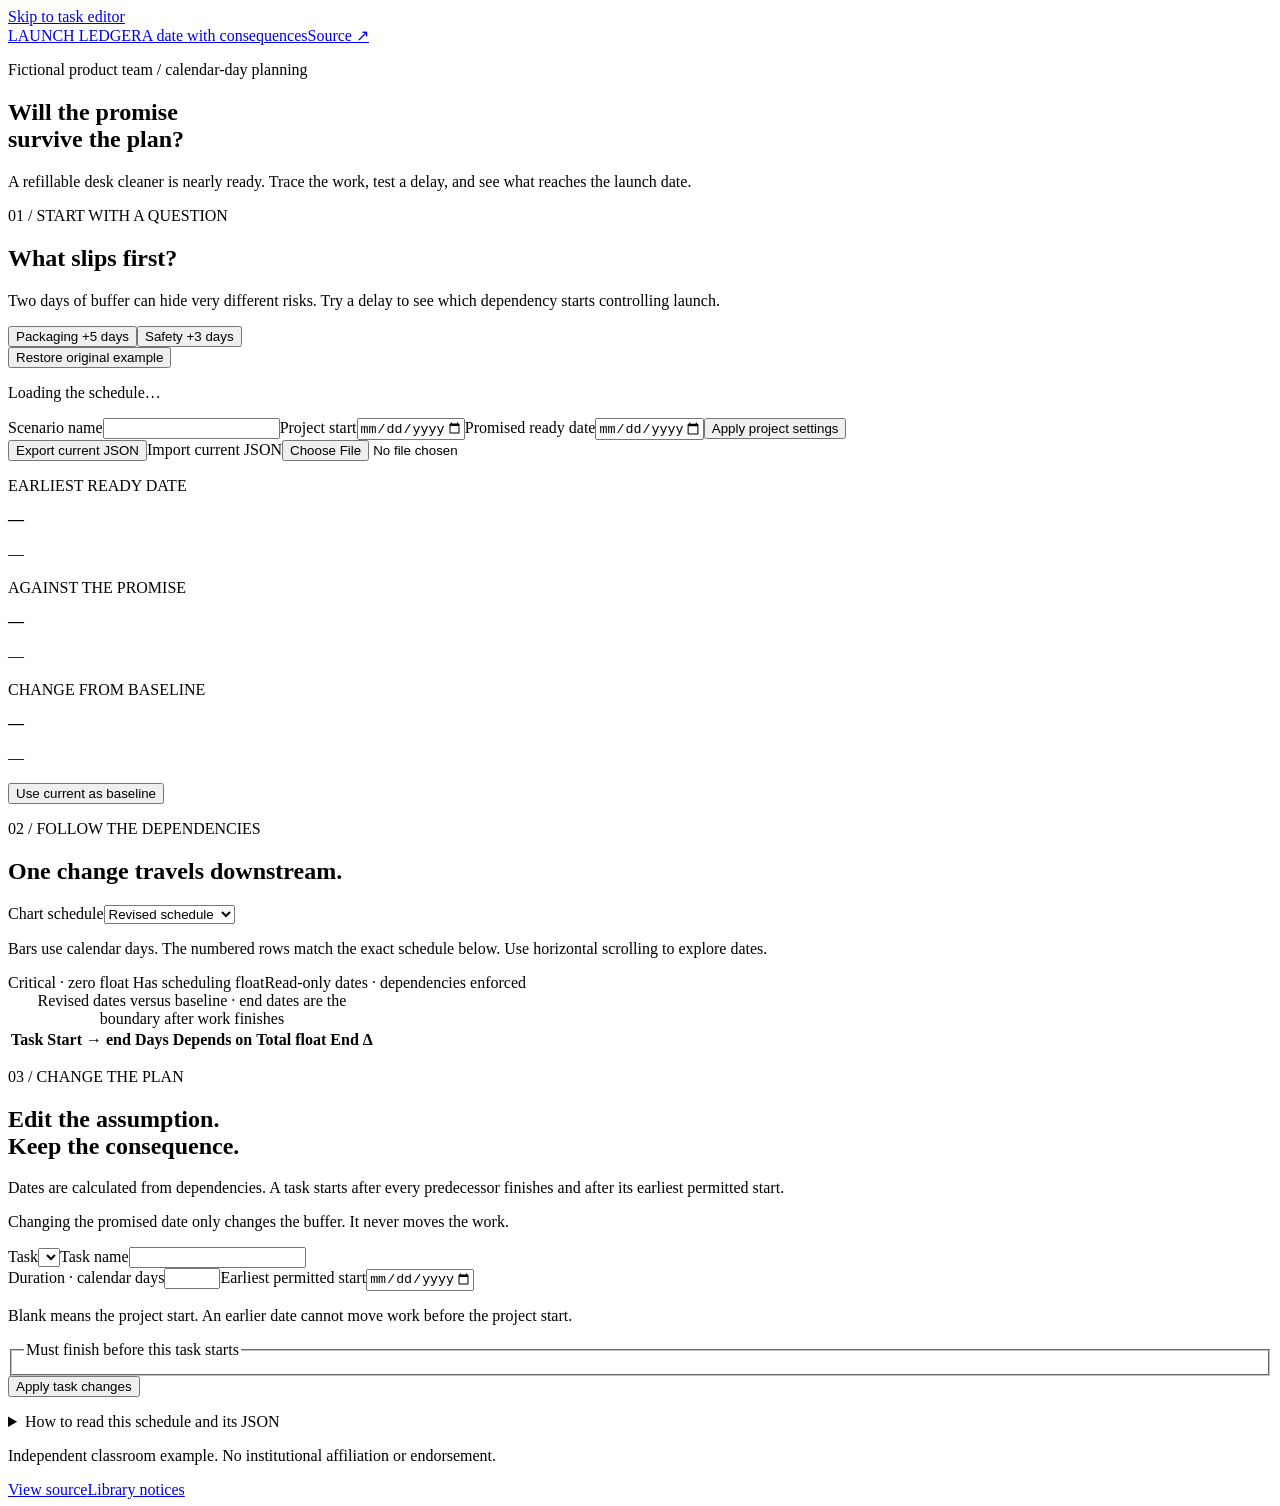
==== app/index.html @ af846547 "Build original dependency-driven Launch Ledger" ====
<!doctype html><html lang="en"><head><meta charset="UTF-8"><meta name="viewport" content="width=device-width,initial-scale=1"><meta name="description" content="Explore a fictional product launch schedule, dependencies and promised-date buffer."><title>Launch Ledger · A date with consequences</title></head><body>
<a class="skip" href="#editor">Skip to task editor</a>
<header><a class="brand" href="#">LAUNCH LEDGER<span>A date with consequences</span></a><a href="https://github.com/jordanmeyer/bab-example-roadmap">Source ↗</a></header>
<main>
<section class="hero"><div><p class="eyebrow">Fictional product team / calendar-day planning</p><h1>Will the promise<br>survive the plan?</h1><p class="intro">A refillable desk cleaner is nearly ready. Trace the work, test a delay, and see what reaches the launch date.</p></div><aside class="decision"><span class="section-number">01 / START WITH A QUESTION</span><h2>What slips first?</h2><p>Two days of buffer can hide very different risks. Try a delay to see which dependency starts controlling launch.</p><div class="preset-row"><button id="packaging">Packaging +5 days</button><button id="safety">Safety +3 days</button></div><button id="reset" class="text-button">Restore original example</button></aside></section>
<p id="notice" class="notice" role="status">Loading the schedule…</p>
<section class="project-bar" aria-label="Project settings"><form id="project-form"><label>Scenario name<input id="plan-name" maxlength="80" required></label><label>Project start<input id="project-start" type="date" min="2020-01-01" max="2035-12-31" required></label><label>Promised ready date<input id="promise" type="date" min="2020-01-01" max="2035-12-31" required></label><button>Apply project settings</button></form><div class="files"><button id="export">Export current JSON</button><label class="file">Import current JSON<input type="file" id="import" accept=".json,application/json" aria-label="Import plan JSON"></label></div></section>
<section id="errors" class="errors" role="alert" hidden><h2>The draft needs attention.</h2><ul id="error-list"></ul><p>Calculated results are paused. Correct the draft or recover the last valid schedule.</p><button id="recover">Restore last valid schedule</button></section>
<section class="metrics" aria-label="Schedule results"><article><p class="eyebrow">EARLIEST READY DATE</p><strong id="finish">—</strong><p id="span">—</p></article><article id="buffer-card"><p class="eyebrow">AGAINST THE PROMISE</p><strong id="buffer">—</strong><p id="target-note">—</p></article><article><p class="eyebrow">CHANGE FROM BASELINE</p><strong id="delta">—</strong><p id="baseline-note">—</p></article></section>
<div class="baseline"><p id="baseline-label"></p><button id="baseline-save">Use current as baseline</button></div>
<section id="results"><div class="section-head"><div><p class="eyebrow">02 / FOLLOW THE DEPENDENCIES</p><h2>One change travels downstream.</h2></div><label>Chart schedule<select id="chart-view"><option value="current">Revised schedule</option><option value="baseline">Baseline schedule</option></select></label></div>
<p id="chart-caption">Bars use calendar days. The numbered rows match the exact schedule below. Use horizontal scrolling to explore dates.</p><div class="legend"><span><i class="critical-key"></i> Critical · zero float</span><span><i></i> Has scheduling float</span><span>Read-only dates · dependencies enforced</span></div>
<div id="chart-region" class="bab-gantt" role="region" aria-label="Schedule chart; exact accessible values in task table" tabindex="0"><div id="gantt"></div></div>
<div class="table-wrap" tabindex="0" role="region" aria-label="Exact schedule, scroll horizontally"><table><caption>Revised dates versus baseline · end dates are the boundary after work finishes</caption><thead><tr><th scope="col">Task</th><th scope="col">Start → end</th><th scope="col">Days</th><th scope="col">Depends on</th><th scope="col">Total float</th><th scope="col">End Δ</th></tr></thead><tbody id="task-rows"></tbody></table></div></section>
<section class="workbench" id="editor"><div><p class="eyebrow">03 / CHANGE THE PLAN</p><h2>Edit the assumption.<br>Keep the consequence.</h2><p>Dates are calculated from dependencies. A task starts after every predecessor finishes and after its earliest permitted start.</p><p>Changing the promised date only changes the buffer. It never moves the work.</p></div><form id="task-form"><label>Task<select id="task-select"></select></label><label>Task name<input id="task-name" maxlength="80" required></label><div class="form-pair"><label>Duration · calendar days<input id="duration" type="number" min="1" max="365" step="1" required></label><label>Earliest permitted start<input id="release" type="date" min="2020-01-01" max="2035-12-31"></label></div><p class="hint">Blank means the project start. An earlier date cannot move work before the project start.</p><fieldset><legend>Must finish before this task starts</legend><div id="dependencies"></div></fieldset><button>Apply task changes</button><p class="hint" id="task-id"></p></form></section>
<details><summary>How to read this schedule and its JSON</summary><div class="model-notes"><h3>A day is a calendar date</h3><p>Intervals include the start and exclude the end. A 2-day task starting January 5 occupies January 5 and 6; its successor can start January 7. All weekdays, weekends and holidays count. Dates use calendar arithmetic, without time-of-day or daylight-saving shifts.</p><h3>Criticality and the promise answer different questions</h3><p>Total float measures how many days a task can move without delaying the earliest project completion. Zero float means critical; it is not a probability or an importance score. The promised-date buffer is the number of calendar days between earliest completion and the promised ready date. It can be negative. Release constraints can also control the schedule.</p><h3>A precedence model, not a staffing forecast</h3><p>All tasks must complete. Dependencies require finish-to-start order with no lag. Parallel tasks may run together without resource limits. This tool does not estimate uncertainty, available people, costs or compliance readiness. Safety testing here is fictional scheduled work, not a safety assessment.</p><h3>Local files, explicit contract</h3><p>Import replaces only the current plan after full validation; the baseline stays unchanged. Export saves only the current plan. Files remain in memory in this tab; reloading restores the example. Download JSON to keep your work.</p><p>Version1 fields: name, start, promise, tasks. Each task: id, name, duration, release (date or null), dependencies (task-ID array). Dates are YYYY-MM-DD from2020–2035; names1–80characters;1–30tasks; whole durations1–365days; IDs start with a letter and use letters, digits, underscores or hyphens up to40characters. No extra fields. Schedule horizon≤730days and completion by2036. File limit128KiB. See the downloadable example for exact shape.</p><button id="example-download">Download original example JSON</button></div></details>
</main><footer><p>Independent classroom example. No institutional affiliation or endorsement.</p><nav><a href="https://github.com/jordanmeyer/bab-example-roadmap">View source</a><a id="notices" href="./THIRD-PARTY-NOTICES.txt">Library notices</a></nav></footer>
<script type="module" src="./app.js"></script></body></html>
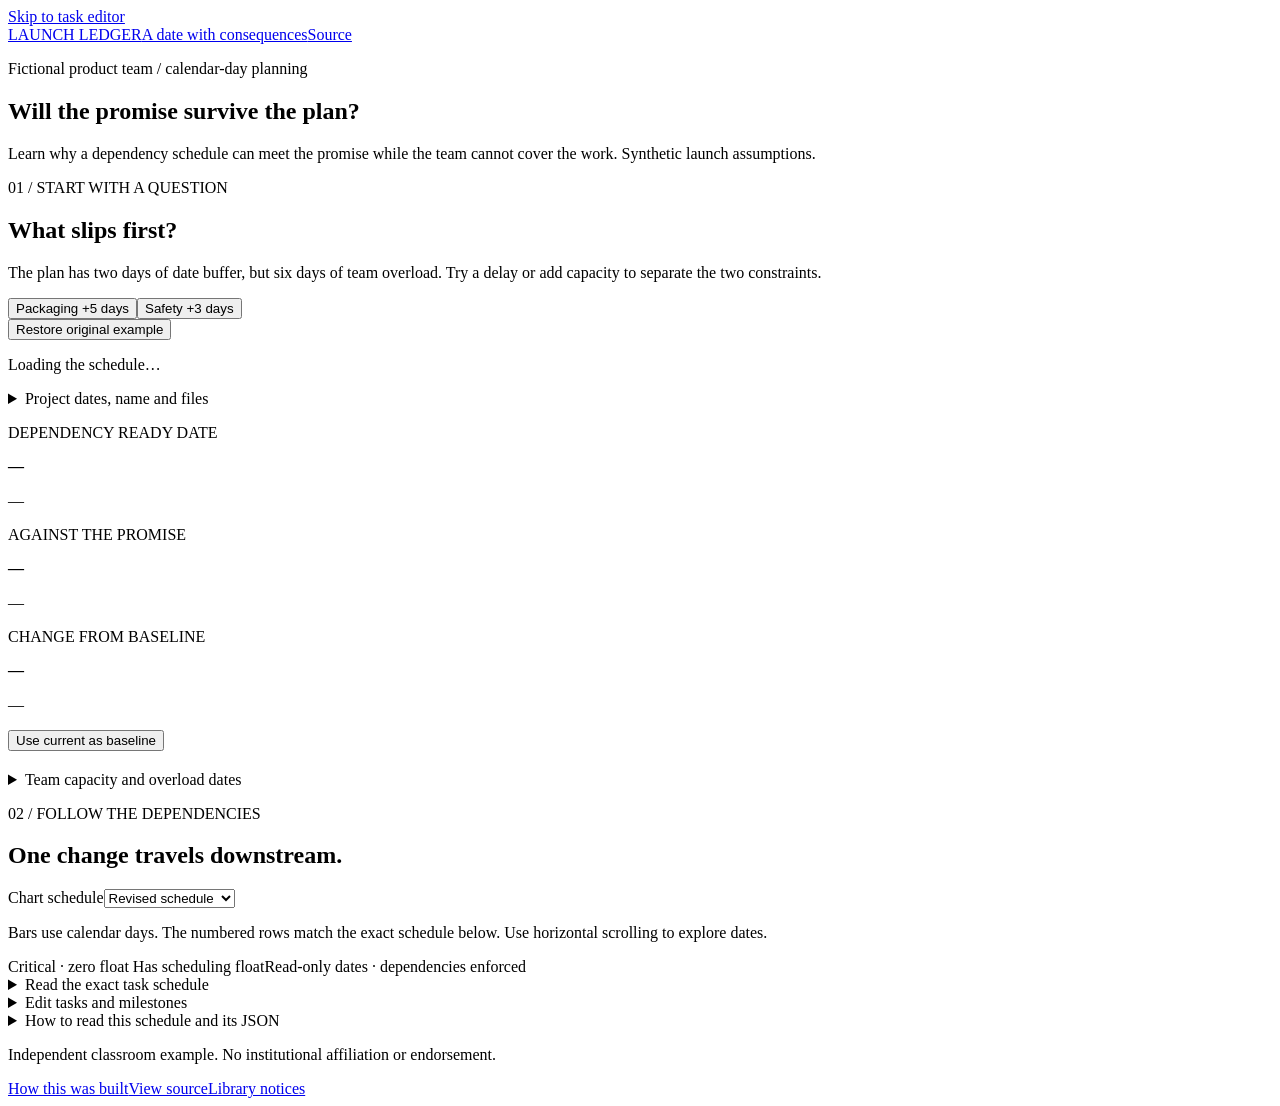
==== commit c3cfdc36: "Expose launch resource conflicts and true milestone events" ====
--- a/app/index.html
+++ b/app/index.html
@@ -1,18 +1,20 @@
 <!doctype html><html lang="en"><head><meta charset="UTF-8"><meta name="viewport" content="width=device-width,initial-scale=1"><meta name="description" content="Explore a fictional product launch schedule, dependencies and promised-date buffer."><title>Launch Ledger · A date with consequences</title></head><body>
 <a class="skip" href="#editor">Skip to task editor</a>
-<header><a class="brand" href="#">LAUNCH LEDGER<span>A date with consequences</span></a><a href="https://github.com/jordanmeyer/bab-example-roadmap">Source ↗</a></header>
+<header><a class="brand" href="#">LAUNCH LEDGER<span>A date with consequences</span></a><a href="https://github.com/jordanmeyer/bab-example-roadmap">Source</a></header>
 <main>
-<section class="hero"><div><p class="eyebrow">Fictional product team / calendar-day planning</p><h1>Will the promise<br>survive the plan?</h1><p class="intro">A refillable desk cleaner is nearly ready. Trace the work, test a delay, and see what reaches the launch date.</p></div><aside class="decision"><span class="section-number">01 / START WITH A QUESTION</span><h2>What slips first?</h2><p>Two days of buffer can hide very different risks. Try a delay to see which dependency starts controlling launch.</p><div class="preset-row"><button id="packaging">Packaging +5 days</button><button id="safety">Safety +3 days</button></div><button id="reset" class="text-button">Restore original example</button></aside></section>
+<section class="hero"><div><p class="eyebrow">Fictional product team / calendar-day planning</p><h1>Will the promise survive the plan?</h1><p class="intro">Learn why a dependency schedule can meet the promise while the team cannot cover the work. Synthetic launch assumptions.</p></div><aside class="decision"><span class="section-number">01 / START WITH A QUESTION</span><h2>What slips first?</h2><p>The plan has two days of date buffer, but six days of team overload. Try a delay or add capacity to separate the two constraints.</p><div class="preset-row"><button id="packaging">Packaging +5 days</button><button id="safety">Safety +3 days</button></div><button id="reset" class="text-button">Restore original example</button></aside></section>
 <p id="notice" class="notice" role="status">Loading the schedule…</p>
-<section class="project-bar" aria-label="Project settings"><form id="project-form"><label>Scenario name<input id="plan-name" maxlength="80" required></label><label>Project start<input id="project-start" type="date" min="2020-01-01" max="2035-12-31" required></label><label>Promised ready date<input id="promise" type="date" min="2020-01-01" max="2035-12-31" required></label><button>Apply project settings</button></form><div class="files"><button id="export">Export current JSON</button><label class="file">Import current JSON<input type="file" id="import" accept=".json,application/json" aria-label="Import plan JSON"></label></div></section>
+<details class="project-settings"><summary>Project dates, name and files</summary><section class="project-bar" aria-label="Project settings"><form id="project-form" autocomplete="off"><label>Scenario name<input id="plan-name" maxlength="80" required></label><label>Project start<input id="project-start" type="date" min="2020-01-01" max="2035-12-31" required></label><label>Promised ready date<input id="promise" type="date" min="2020-01-01" max="2035-12-31" required></label><button>Apply all edits</button></form><div class="files"><button id="export">Export current JSON</button><label class="file">Import current JSON<input type="file" id="import" accept=".json,application/json" aria-label="Import plan JSON"></label></div></section></details>
+<p id="pending" class="notice" hidden>Unapplied edits: results still show the last applied plan. Apply all edits to recalculate.</p>
 <section id="errors" class="errors" role="alert" hidden><h2>The draft needs attention.</h2><ul id="error-list"></ul><p>Calculated results are paused. Correct the draft or recover the last valid schedule.</p><button id="recover">Restore last valid schedule</button></section>
-<section class="metrics" aria-label="Schedule results"><article><p class="eyebrow">EARLIEST READY DATE</p><strong id="finish">—</strong><p id="span">—</p></article><article id="buffer-card"><p class="eyebrow">AGAINST THE PROMISE</p><strong id="buffer">—</strong><p id="target-note">—</p></article><article><p class="eyebrow">CHANGE FROM BASELINE</p><strong id="delta">—</strong><p id="baseline-note">—</p></article></section>
+<section class="metrics" aria-label="Schedule results"><article><p class="eyebrow">DEPENDENCY READY DATE</p><strong id="finish">—</strong><p id="span">—</p></article><article id="buffer-card"><p class="eyebrow">AGAINST THE PROMISE</p><strong id="buffer">—</strong><p id="target-note">—</p></article><article><p class="eyebrow">CHANGE FROM BASELINE</p><strong id="delta">—</strong><p id="baseline-note">—</p></article></section>
 <div class="baseline"><p id="baseline-label"></p><button id="baseline-save">Use current as baseline</button></div>
-<section id="results"><div class="section-head"><div><p class="eyebrow">02 / FOLLOW THE DEPENDENCIES</p><h2>One change travels downstream.</h2></div><label>Chart schedule<select id="chart-view"><option value="current">Revised schedule</option><option value="baseline">Baseline schedule</option></select></label></div>
+<section id="resource-check"><h2 id="resource-headline"></h2><p id="resource-summary"></p><details><summary>Team capacity and overload dates</summary><form id="capacity-form" autocomplete="off"><div id="capacity-inputs"></div><button>Apply all edits</button></form><div id="overloads"></div></details></section>
+<section id="results"><div class="section-head"><div><p class="eyebrow">02 / FOLLOW THE DEPENDENCIES</p><h2>One change travels downstream.</h2></div><label>Chart schedule<select id="chart-view" autocomplete="off"><option value="current">Revised schedule</option><option value="baseline">Baseline schedule</option></select></label></div>
 <p id="chart-caption">Bars use calendar days. The numbered rows match the exact schedule below. Use horizontal scrolling to explore dates.</p><div class="legend"><span><i class="critical-key"></i> Critical · zero float</span><span><i></i> Has scheduling float</span><span>Read-only dates · dependencies enforced</span></div>
 <div id="chart-region" class="bab-gantt" role="region" aria-label="Schedule chart; exact accessible values in task table" tabindex="0"><div id="gantt"></div></div>
-<div class="table-wrap" tabindex="0" role="region" aria-label="Exact schedule, scroll horizontally"><table><caption>Revised dates versus baseline · end dates are the boundary after work finishes</caption><thead><tr><th scope="col">Task</th><th scope="col">Start → end</th><th scope="col">Days</th><th scope="col">Depends on</th><th scope="col">Total float</th><th scope="col">End Δ</th></tr></thead><tbody id="task-rows"></tbody></table></div></section>
-<section class="workbench" id="editor"><div><p class="eyebrow">03 / CHANGE THE PLAN</p><h2>Edit the assumption.<br>Keep the consequence.</h2><p>Dates are calculated from dependencies. A task starts after every predecessor finishes and after its earliest permitted start.</p><p>Changing the promised date only changes the buffer. It never moves the work.</p></div><form id="task-form"><label>Task<select id="task-select"></select></label><label>Task name<input id="task-name" maxlength="80" required></label><div class="form-pair"><label>Duration · calendar days<input id="duration" type="number" min="1" max="365" step="1" required></label><label>Earliest permitted start<input id="release" type="date" min="2020-01-01" max="2035-12-31"></label></div><p class="hint">Blank means the project start. An earlier date cannot move work before the project start.</p><fieldset><legend>Must finish before this task starts</legend><div id="dependencies"></div></fieldset><button>Apply task changes</button><p class="hint" id="task-id"></p></form></section>
-<details><summary>How to read this schedule and its JSON</summary><div class="model-notes"><h3>A day is a calendar date</h3><p>Intervals include the start and exclude the end. A 2-day task starting January 5 occupies January 5 and 6; its successor can start January 7. All weekdays, weekends and holidays count. Dates use calendar arithmetic, without time-of-day or daylight-saving shifts.</p><h3>Criticality and the promise answer different questions</h3><p>Total float measures how many days a task can move without delaying the earliest project completion. Zero float means critical; it is not a probability or an importance score. The promised-date buffer is the number of calendar days between earliest completion and the promised ready date. It can be negative. Release constraints can also control the schedule.</p><h3>A precedence model, not a staffing forecast</h3><p>All tasks must complete. Dependencies require finish-to-start order with no lag. Parallel tasks may run together without resource limits. This tool does not estimate uncertainty, available people, costs or compliance readiness. Safety testing here is fictional scheduled work, not a safety assessment.</p><h3>Local files, explicit contract</h3><p>Import replaces only the current plan after full validation; the baseline stays unchanged. Export saves only the current plan. Files remain in memory in this tab; reloading restores the example. Download JSON to keep your work.</p><p>Version1 fields: name, start, promise, tasks. Each task: id, name, duration, release (date or null), dependencies (task-ID array). Dates are YYYY-MM-DD from2020–2035; names1–80characters;1–30tasks; whole durations1–365days; IDs start with a letter and use letters, digits, underscores or hyphens up to40characters. No extra fields. Schedule horizon≤730days and completion by2036. File limit128KiB. See the downloadable example for exact shape.</p><button id="example-download">Download original example JSON</button></div></details>
-</main><footer><p>Independent classroom example. No institutional affiliation or endorsement.</p><nav><a href="https://github.com/jordanmeyer/bab-example-roadmap">View source</a><a id="notices" href="./THIRD-PARTY-NOTICES.txt">Library notices</a></nav></footer>
+<details class="task-view"><summary>Read the exact task schedule</summary><div class="table-wrap" tabindex="0" role="region" aria-label="Exact schedule, scroll horizontally"><table><caption>Revised dates versus baseline · end dates are the boundary after work finishes</caption><thead><tr><th scope="col">Task</th><th scope="col">Start → end</th><th scope="col">Days / type</th><th scope="col">Team / people per day</th><th scope="col">Depends on</th><th scope="col">Total float</th><th scope="col">End Δ</th></tr></thead><tbody id="task-rows"></tbody></table></div></details></section>
+<details class="edit-panel" id="editor"><summary>Edit tasks and milestones</summary><section class="workbench"><div><p class="eyebrow">03 / CHANGE THE PLAN</p><h2>Edit the assumption. Keep the consequence.</h2><p>Dates are calculated from dependencies. A task starts after every predecessor finishes and after its earliest permitted start.</p><p>Edits apply together so a partially entered date or dependency cannot silently reschedule the plan. Changing the promise changes only the buffer. Native date pickers follow your browser locale; displayed dates use Nov 29, 2026.</p></div><form id="task-form" autocomplete="off"><label>Task<select id="task-select"></select></label><label>Task name<input id="task-name" maxlength="80" required></label><label>Type<select id="kind"><option value="task">Task — consumes capacity</option><option value="milestone">Milestone — zero-duration event</option></select></label><div class="form-pair"><label>Team<select id="resource"></select></label><label>People needed per day<input id="allocation" type="number" min="0.01" max="100" step="any" required></label></div><div class="form-pair"><label>Duration · calendar days<input id="duration" type="number" min="1" max="365" step="1" required></label><label>Earliest permitted start<input id="release" type="date" min="2020-01-01" max="2035-12-31"></label></div><p class="hint">Blank means the project start. An earlier date cannot move work before the project start.</p><fieldset><legend>Must finish before this task starts</legend><div id="dependencies"></div></fieldset><button>Apply all edits</button><p class="hint" id="task-id"></p></form></section></details>
+<details><summary>How to read this schedule and its JSON</summary><div class="model-notes"><h3>A day is a calendar date</h3><p>Intervals include the start and exclude the end. A 2-day task starting January 5 occupies January 5 and 6; its successor can start January 7. All weekdays, weekends and holidays count. Dates use calendar arithmetic, without time-of-day or daylight-saving shifts.</p><h3>Criticality and the promise answer different questions</h3><p>Total float measures how many days a task can move without delaying the earliest project completion. Zero float means critical; it is not a probability or an importance score. The promised-date buffer is the number of calendar days between earliest completion and the promised ready date. It can be negative. Release constraints can also control the schedule.</p><h3>Dependency dates and capacity are separate</h3><p>All tasks must complete. Dependencies require finish-to-start order with no lag. Each task uses its assigned team’s entered people per day throughout its occupied calendar days. Daily demand is summed across overlapping tasks and compared with constant team capacity. Overload warnings do not move dates: this tool does not automatically level work, optimize staffing, or estimate uncertainty, costs or compliance readiness. Milestones consume no days or people; successors may start on the milestone date. Safety testing here is fictional scheduled work, not a safety assessment.</p><h3>Local files, explicit contract</h3><p>Import replaces only the current plan after full validation; the baseline stays unchanged. Export saves only the current plan. Files remain in memory in this tab; reloading restores the example. Download JSON to keep your work.</p><p>Version 2 fields: name, start, promise, resources, tasks. Resources have id, name and capacity (people/day). Each task has id, name, kind (task or milestone), duration, release (date or null), dependencies (task-ID array), resource and allocation (people/day). Milestones require duration 0, resource null, allocation 0. Version 1 files lack these assumptions and are rejected explicitly. Dates are YYYY-MM-DD from2020–2035; names1–80characters;1–30tasks; task durations1–365days;milestones0days; IDs start with a letter and use letters, digits, underscores or hyphens up to40characters. No extra fields. Schedule horizon≤730days and completion by2036. File limit128KiB. See the downloadable example for exact shape.</p><button id="example-download">Download original example JSON</button></div></details>
+</main><footer><p>Independent classroom example. No institutional affiliation or endorsement.</p><nav><a href="https://github.com/jordanmeyer/bab-example-roadmap/blob/main/BUILD-STORY.md">How this was built</a><a href="https://github.com/jordanmeyer/bab-example-roadmap">View source</a><a id="notices" href="./THIRD-PARTY-NOTICES.txt">Library notices</a></nav></footer>
 <script type="module" src="./app.js"></script></body></html>
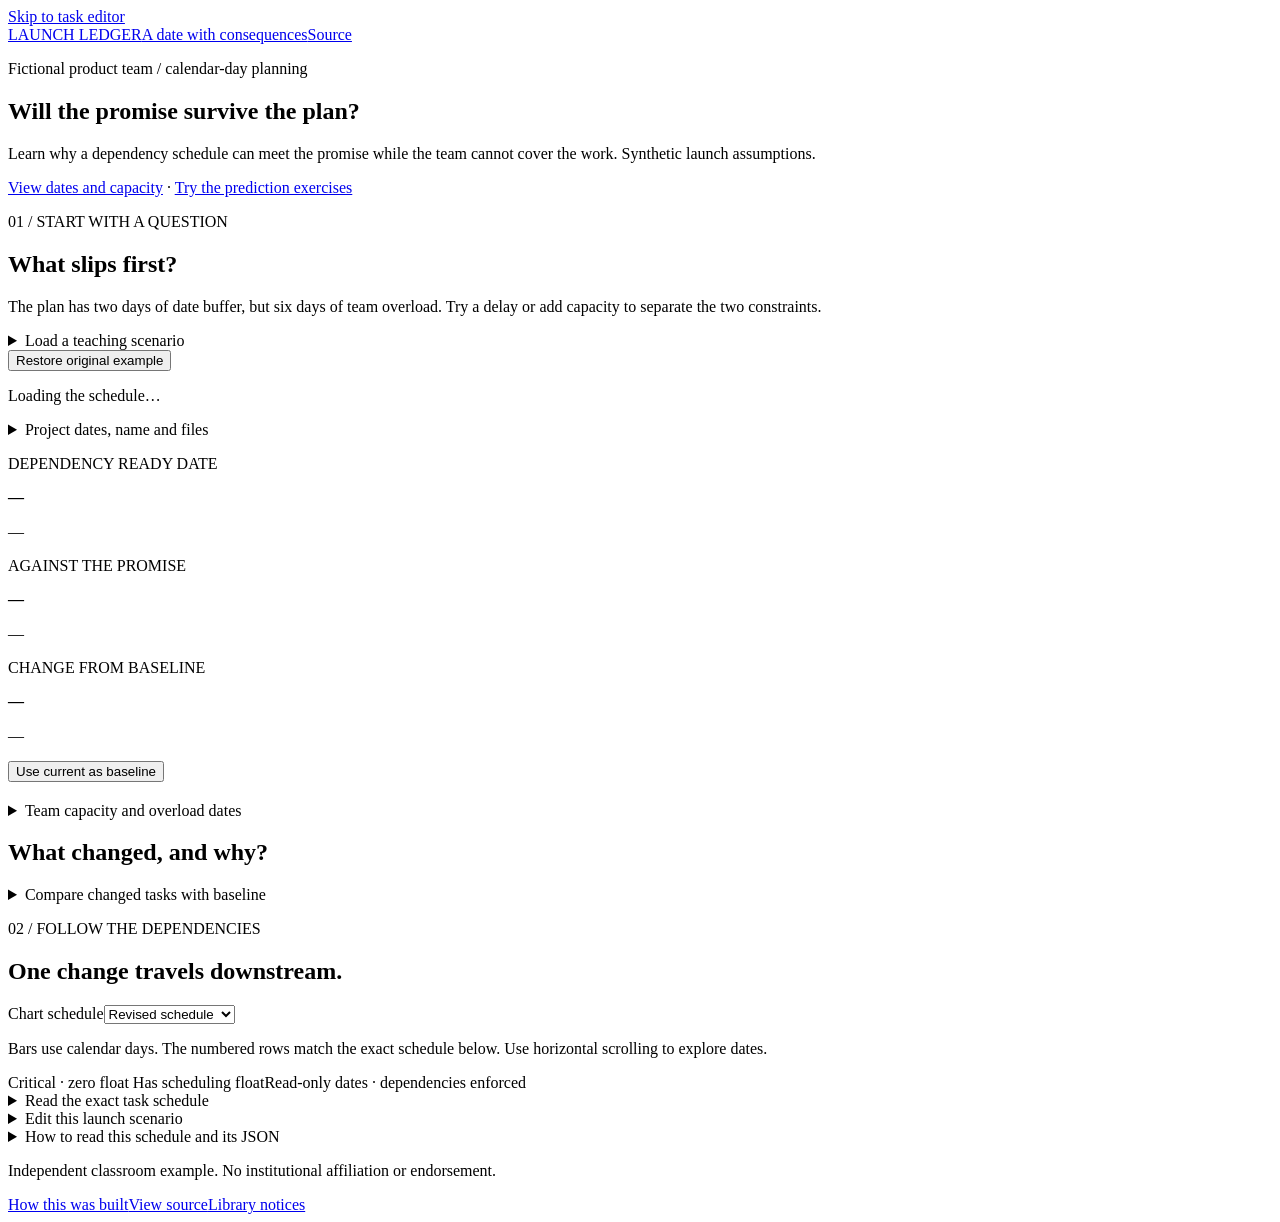
==== commit 62f10289: "Gate launch work on sign-off and explain schedule tradeoffs" ====
--- a/app/index.html
+++ b/app/index.html
@@ -2,19 +2,19 @@
 <a class="skip" href="#editor">Skip to task editor</a>
 <header><a class="brand" href="#">LAUNCH LEDGER<span>A date with consequences</span></a><a href="https://github.com/jordanmeyer/bab-example-roadmap">Source</a></header>
 <main>
-<section class="hero"><div><p class="eyebrow">Fictional product team / calendar-day planning</p><h1>Will the promise survive the plan?</h1><p class="intro">Learn why a dependency schedule can meet the promise while the team cannot cover the work. Synthetic launch assumptions.</p></div><aside class="decision"><span class="section-number">01 / START WITH A QUESTION</span><h2>What slips first?</h2><p>The plan has two days of date buffer, but six days of team overload. Try a delay or add capacity to separate the two constraints.</p><div class="preset-row"><button id="packaging">Packaging +5 days</button><button id="safety">Safety +3 days</button></div><button id="reset" class="text-button">Restore original example</button></aside></section>
+<section class="hero"><div><p class="eyebrow">Fictional product team / calendar-day planning</p><h1>Will the promise survive the plan?</h1><p class="intro">Learn why a dependency schedule can meet the promise while the team cannot cover the work. Synthetic launch assumptions.</p><p class="result-links"><a href="#schedule-results">View dates and capacity</a> · <a href="https://github.com/jordanmeyer/bab-example-roadmap/blob/main/WALKTHROUGH.md">Try the prediction exercises</a></p></div><aside class="decision"><span class="section-number">01 / START WITH A QUESTION</span><h2>What slips first?</h2><p>The plan has two days of date buffer, but six days of team overload. Try a delay or add capacity to separate the two constraints.</p><details class="examples"><summary>Load a teaching scenario</summary><p>Each example replaces the current plan and comparison baseline. Export applied edits first. The baseline returns to the original launch.</p><div class="preset-row"><button id="packaging">Load packaging-delay example</button><button id="safety">Load safety-delay example</button><button id="release-example">Load supplier-release example</button><button id="repair-example">Load resource-repair example</button></div></details><button id="reset" class="text-button">Restore original example</button></aside></section>
 <p id="notice" class="notice" role="status">Loading the schedule…</p>
 <details class="project-settings"><summary>Project dates, name and files</summary><section class="project-bar" aria-label="Project settings"><form id="project-form" autocomplete="off"><label>Scenario name<input id="plan-name" maxlength="80" required></label><label>Project start<input id="project-start" type="date" min="2020-01-01" max="2035-12-31" required></label><label>Promised ready date<input id="promise" type="date" min="2020-01-01" max="2035-12-31" required></label><button>Apply all edits</button></form><div class="files"><button id="export">Export current JSON</button><label class="file">Import current JSON<input type="file" id="import" accept=".json,application/json" aria-label="Import plan JSON"></label></div></section></details>
 <p id="pending" class="notice" hidden>Unapplied edits: results still show the last applied plan. Apply all edits to recalculate.</p>
 <section id="errors" class="errors" role="alert" hidden><h2>The draft needs attention.</h2><ul id="error-list"></ul><p>Calculated results are paused. Correct the draft or recover the last valid schedule.</p><button id="recover">Restore last valid schedule</button></section>
-<section class="metrics" aria-label="Schedule results"><article><p class="eyebrow">DEPENDENCY READY DATE</p><strong id="finish">—</strong><p id="span">—</p></article><article id="buffer-card"><p class="eyebrow">AGAINST THE PROMISE</p><strong id="buffer">—</strong><p id="target-note">—</p></article><article><p class="eyebrow">CHANGE FROM BASELINE</p><strong id="delta">—</strong><p id="baseline-note">—</p></article></section>
+<section id="schedule-results" tabindex="-1" class="metrics" aria-label="Schedule results"><article><p class="eyebrow">DEPENDENCY READY DATE</p><strong id="finish">—</strong><p id="span">—</p></article><article id="buffer-card"><p class="eyebrow">AGAINST THE PROMISE</p><strong id="buffer">—</strong><p id="target-note">—</p></article><article><p class="eyebrow">CHANGE FROM BASELINE</p><strong id="delta">—</strong><p id="baseline-note">—</p></article></section>
 <div class="baseline"><p id="baseline-label"></p><button id="baseline-save">Use current as baseline</button></div>
 <section id="resource-check"><h2 id="resource-headline"></h2><p id="resource-summary"></p><details><summary>Team capacity and overload dates</summary><form id="capacity-form" autocomplete="off"><div id="capacity-inputs"></div><button>Apply all edits</button></form><div id="overloads"></div></details></section>
-<section id="results"><div class="section-head"><div><p class="eyebrow">02 / FOLLOW THE DEPENDENCIES</p><h2>One change travels downstream.</h2></div><label>Chart schedule<select id="chart-view" autocomplete="off"><option value="current">Revised schedule</option><option value="baseline">Baseline schedule</option></select></label></div>
+<section class="comparison"><h2>What changed, and why?</h2><p id="schedule-explanation"></p><p id="controlling-chains"></p><details><summary>Compare changed tasks with baseline</summary><ul id="changed-tasks"></ul></details></section><section id="results"><div class="section-head"><div><p class="eyebrow">02 / FOLLOW THE DEPENDENCIES</p><h2>One change travels downstream.</h2></div><label>Chart schedule<select id="chart-view" autocomplete="off"><option value="current">Revised schedule</option><option value="baseline">Baseline schedule</option></select></label></div>
 <p id="chart-caption">Bars use calendar days. The numbered rows match the exact schedule below. Use horizontal scrolling to explore dates.</p><div class="legend"><span><i class="critical-key"></i> Critical · zero float</span><span><i></i> Has scheduling float</span><span>Read-only dates · dependencies enforced</span></div>
 <div id="chart-region" class="bab-gantt" role="region" aria-label="Schedule chart; exact accessible values in task table" tabindex="0"><div id="gantt"></div></div>
 <details class="task-view"><summary>Read the exact task schedule</summary><div class="table-wrap" tabindex="0" role="region" aria-label="Exact schedule, scroll horizontally"><table><caption>Revised dates versus baseline · end dates are the boundary after work finishes</caption><thead><tr><th scope="col">Task</th><th scope="col">Start → end</th><th scope="col">Days / type</th><th scope="col">Team / people per day</th><th scope="col">Depends on</th><th scope="col">Total float</th><th scope="col">End Δ</th></tr></thead><tbody id="task-rows"></tbody></table></div></details></section>
-<details class="edit-panel" id="editor"><summary>Edit tasks and milestones</summary><section class="workbench"><div><p class="eyebrow">03 / CHANGE THE PLAN</p><h2>Edit the assumption. Keep the consequence.</h2><p>Dates are calculated from dependencies. A task starts after every predecessor finishes and after its earliest permitted start.</p><p>Edits apply together so a partially entered date or dependency cannot silently reschedule the plan. Changing the promise changes only the buffer. Native date pickers follow your browser locale; displayed dates use Nov 29, 2026.</p></div><form id="task-form" autocomplete="off"><label>Task<select id="task-select"></select></label><label>Task name<input id="task-name" maxlength="80" required></label><label>Type<select id="kind"><option value="task">Task — consumes capacity</option><option value="milestone">Milestone — zero-duration event</option></select></label><div class="form-pair"><label>Team<select id="resource"></select></label><label>People needed per day<input id="allocation" type="number" min="0.01" max="100" step="any" required></label></div><div class="form-pair"><label>Duration · calendar days<input id="duration" type="number" min="1" max="365" step="1" required></label><label>Earliest permitted start<input id="release" type="date" min="2020-01-01" max="2035-12-31"></label></div><p class="hint">Blank means the project start. An earlier date cannot move work before the project start.</p><fieldset><legend>Must finish before this task starts</legend><div id="dependencies"></div></fieldset><button>Apply all edits</button><p class="hint" id="task-id"></p></form></section></details>
+<details class="edit-panel" id="editor"><summary>Edit this launch scenario</summary><section class="workbench"><div><p class="eyebrow">03 / CHANGE THE PLAN</p><h2>Edit the assumption. Keep the consequence.</h2><p>This scenario editor changes existing tasks and milestones. It does not add or delete work; a different plan can be imported as validated JSON.</p><p>Reload resets this tab. <button type="button" class="text-button export-copy">Export applied plan before leaving</button> saves dates, dependencies and capacity assumptions; the comparison baseline is not included.</p><p>Dates are calculated from dependencies. A task starts after every predecessor finishes and after its earliest permitted start.</p><p>Edits apply together so a partially entered date or dependency cannot silently reschedule the plan. Changing the promise changes only the buffer. Native date pickers follow your browser locale; displayed dates use Nov 29, 2026.</p></div><form id="task-form" autocomplete="off"><label>Task<select id="task-select"></select></label><label>Task name<input id="task-name" maxlength="80" required></label><label>Type<select id="kind"><option value="task">Task — consumes capacity</option><option value="milestone">Milestone — zero-duration event</option></select></label><div class="form-pair"><label>Team<select id="resource"></select></label><label>People needed per day<input id="allocation" type="number" min="0.01" max="100" step="any" required></label></div><div class="form-pair"><label>Duration · calendar days<input id="duration" type="number" min="1" max="365" step="1" required></label><label>Earliest permitted start<input id="release" type="date" min="2020-01-01" max="2035-12-31"></label></div><p class="hint">Blank means the project start. An earlier date cannot move work before the project start.</p><fieldset><legend>Must finish before this task starts</legend><div id="dependencies"></div></fieldset><button>Apply all edits</button><p class="hint" id="task-id"></p></form></section></details>
 <details><summary>How to read this schedule and its JSON</summary><div class="model-notes"><h3>A day is a calendar date</h3><p>Intervals include the start and exclude the end. A 2-day task starting January 5 occupies January 5 and 6; its successor can start January 7. All weekdays, weekends and holidays count. Dates use calendar arithmetic, without time-of-day or daylight-saving shifts.</p><h3>Criticality and the promise answer different questions</h3><p>Total float measures how many days a task can move without delaying the earliest project completion. Zero float means critical; it is not a probability or an importance score. The promised-date buffer is the number of calendar days between earliest completion and the promised ready date. It can be negative. Release constraints can also control the schedule.</p><h3>Dependency dates and capacity are separate</h3><p>All tasks must complete. Dependencies require finish-to-start order with no lag. Each task uses its assigned team’s entered people per day throughout its occupied calendar days. Daily demand is summed across overlapping tasks and compared with constant team capacity. Overload warnings do not move dates: this tool does not automatically level work, optimize staffing, or estimate uncertainty, costs or compliance readiness. Milestones consume no days or people; successors may start on the milestone date. Safety testing here is fictional scheduled work, not a safety assessment.</p><h3>Local files, explicit contract</h3><p>Import replaces only the current plan after full validation; the baseline stays unchanged. Export saves only the current plan. Files remain in memory in this tab; reloading restores the example. Download JSON to keep your work.</p><p>Version 2 fields: name, start, promise, resources, tasks. Resources have id, name and capacity (people/day). Each task has id, name, kind (task or milestone), duration, release (date or null), dependencies (task-ID array), resource and allocation (people/day). Milestones require duration 0, resource null, allocation 0. Version 1 files lack these assumptions and are rejected explicitly. Dates are YYYY-MM-DD from2020–2035; names1–80characters;1–30tasks; task durations1–365days;milestones0days; IDs start with a letter and use letters, digits, underscores or hyphens up to40characters. No extra fields. Schedule horizon≤730days and completion by2036. File limit128KiB. See the downloadable example for exact shape.</p><button id="example-download">Download original example JSON</button></div></details>
 </main><footer><p>Independent classroom example. No institutional affiliation or endorsement.</p><nav><a href="https://github.com/jordanmeyer/bab-example-roadmap/blob/main/BUILD-STORY.md">How this was built</a><a href="https://github.com/jordanmeyer/bab-example-roadmap">View source</a><a id="notices" href="./THIRD-PARTY-NOTICES.txt">Library notices</a></nav></footer>
 <script type="module" src="./app.js"></script></body></html>
